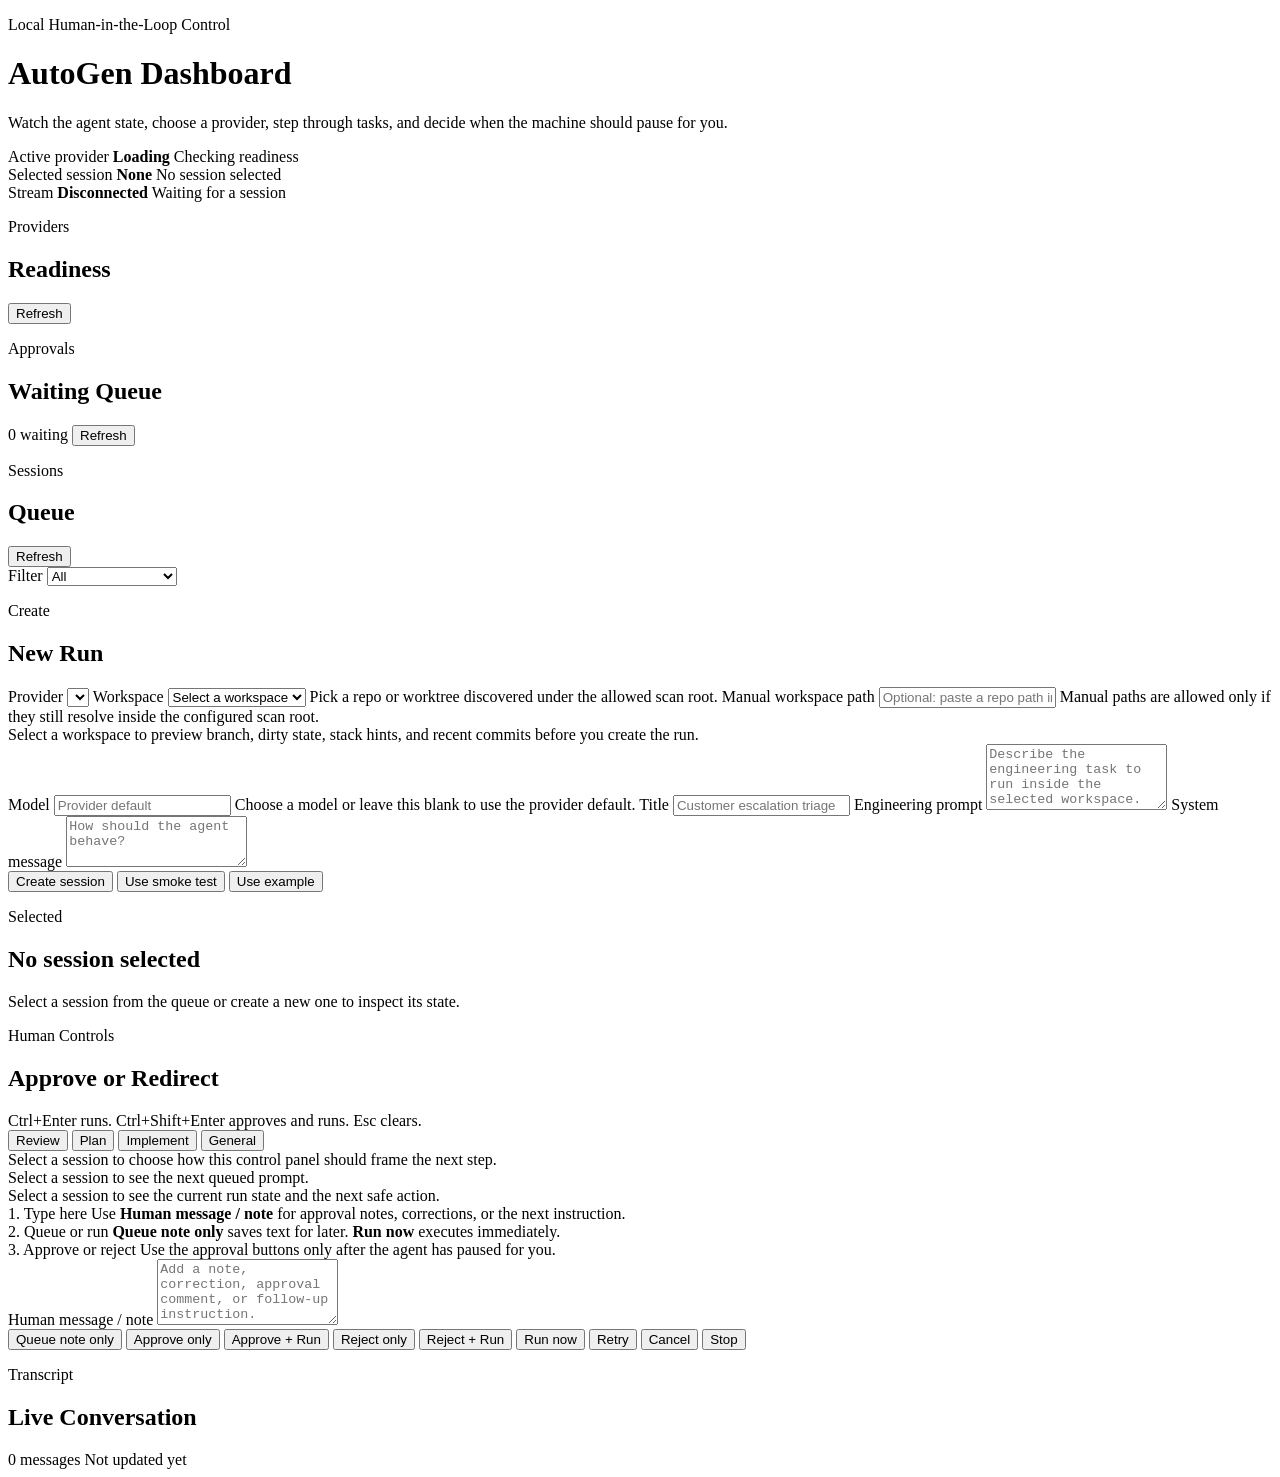
==== autogen_dashboard/static/index.html @ f6e51f0a "feat(01-01): require explicit workspace selection at run creation - enforce repo-root and task valid" ====
<!doctype html>
<html lang="en">
  <head>
    <meta charset="utf-8" />
    <meta name="viewport" content="width=device-width, initial-scale=1" />
    <meta name="color-scheme" content="light" />
    <title>AutoGen Dashboard</title>
    <link rel="stylesheet" href="/static/styles.css" />
  </head>
  <body>
    <div class="backdrop backdrop-a" aria-hidden="true"></div>
    <div class="backdrop backdrop-b" aria-hidden="true"></div>

    <header class="hero">
      <div class="hero-copy">
        <p class="eyebrow">Local Human-in-the-Loop Control</p>
        <h1>AutoGen Dashboard</h1>
        <p class="lede">
          Watch the agent state, choose a provider, step through tasks, and decide when the
          machine should pause for you.
        </p>
      </div>
      <div class="hero-meta">
        <div class="stat-card">
          <span class="stat-label">Active provider</span>
          <strong id="active-provider">Loading</strong>
          <span id="provider-detail" class="stat-subtle">Checking readiness</span>
        </div>
        <div class="stat-card">
          <span class="stat-label">Selected session</span>
          <strong id="selected-session-name">None</strong>
          <span id="selected-session-status" class="stat-subtle">No session selected</span>
        </div>
        <div class="stat-card">
          <span class="stat-label">Stream</span>
          <strong id="stream-status">Disconnected</strong>
          <span id="sync-status" class="stat-subtle">Waiting for a session</span>
        </div>
      </div>
    </header>

    <main class="shell">
      <aside class="rail">
        <section class="panel panel-compact">
          <div class="panel-head">
            <div>
              <p class="panel-kicker">Providers</p>
              <h2>Readiness</h2>
            </div>
            <button id="refresh-providers" class="ghost-button" type="button">Refresh</button>
          </div>
          <div id="provider-summary" class="summary-strip"></div>
          <div id="provider-list" class="provider-list"></div>
        </section>

        <section class="panel panel-compact">
          <div class="panel-head">
            <div>
              <p class="panel-kicker">Approvals</p>
              <h2>Waiting Queue</h2>
            </div>
            <div class="panel-inline-meta">
              <span id="approval-queue-count" class="tiny-chip">0 waiting</span>
              <button id="refresh-queue" class="ghost-button" type="button">Refresh</button>
            </div>
          </div>
          <div id="approval-queue" class="queue-list"></div>
        </section>

        <section class="panel panel-compact">
          <div class="panel-head">
            <div>
              <p class="panel-kicker">Sessions</p>
              <h2>Queue</h2>
            </div>
            <button id="refresh-sessions" class="ghost-button" type="button">Refresh</button>
          </div>
          <div class="list-toolbar">
            <label class="inline-label" for="session-filter">Filter</label>
            <select id="session-filter" class="input select">
              <option value="all">All</option>
              <option value="active">Active</option>
              <option value="waiting">Waiting for human</option>
              <option value="stopped">Stopped</option>
              <option value="error">Errors</option>
            </select>
          </div>
          <div id="session-list" class="session-list"></div>
        </section>

        <section class="panel panel-compact">
          <div class="panel-head">
            <div>
              <p class="panel-kicker">Create</p>
              <h2>New Run</h2>
            </div>
          </div>
          <form id="create-session-form" class="form-grid">
            <label>
              <span>Provider</span>
              <select id="create-provider" name="provider" class="input select" required></select>
            </label>
            <label>
              <span>Workspace</span>
              <select id="create-repo-root" name="repo_root" class="input select" required>
                <option value="">Select a workspace</option>
              </select>
              <span class="inline-help">
                Pick a repo or worktree discovered under the allowed scan root.
              </span>
            </label>
            <label class="wide">
              <span>Manual workspace path</span>
              <input
                id="create-manual-repo-root"
                name="manual_repo_root"
                class="input"
                type="text"
                placeholder="Optional: paste a repo path inside the scan root"
              />
              <span class="inline-help">
                Manual paths are allowed only if they still resolve inside the configured scan root.
              </span>
            </label>
            <section id="create-workspace-summary" class="workspace-summary-card" aria-live="polite">
              <div class="workspace-summary-empty">
                Select a workspace to preview branch, dirty state, stack hints, and recent commits before you create the run.
              </div>
            </section>
            <label>
              <span>Model</span>
              <input
                id="create-model"
                name="model"
                class="input"
                type="text"
                list="model-presets"
                placeholder="Provider default"
              />
              <span id="model-help" class="inline-help">
                Choose a model or leave this blank to use the provider default.
              </span>
            </label>
            <datalist id="model-presets"></datalist>
            <label>
              <span>Title</span>
              <input
                id="create-title"
                name="title"
                class="input"
                type="text"
                placeholder="Customer escalation triage"
              />
            </label>
            <label class="wide">
              <span>Engineering prompt</span>
              <textarea
                id="create-task"
                name="task"
                class="input textarea"
                rows="4"
                placeholder="Describe the engineering task to run inside the selected workspace."
                required
              ></textarea>
            </label>
            <label class="wide">
              <span>System message</span>
              <textarea
                id="create-system-message"
                name="system_message"
                class="input textarea"
                rows="3"
                placeholder="How should the agent behave?"
              ></textarea>
            </label>
            <div class="wide form-actions">
              <button class="primary-button" type="submit">Create session</button>
              <button id="seed-smoke-test" class="ghost-button" type="button">Use smoke test</button>
              <button id="seed-example" class="ghost-button" type="button">Use example</button>
            </div>
          </form>
        </section>
      </aside>

      <section class="workspace">
        <section class="panel panel-main panel-selected">
          <div class="panel-head">
            <div>
              <p class="panel-kicker">Selected</p>
              <h2 id="detail-title">No session selected</h2>
            </div>
            <div id="detail-badges" class="badge-row"></div>
          </div>
          <div id="pause-banner" class="pause-banner" hidden></div>
          <div id="detail-empty" class="empty-state">
            Select a session from the queue or create a new one to inspect its state.
          </div>
          <details id="detail-disclosure" class="detail-disclosure" hidden>
            <summary>Session details and repo context</summary>
            <div id="repo-context-banner" class="repo-context-banner" hidden></div>
            <div id="detail-meta" class="meta-grid"></div>
          </details>
        </section>

        <section class="panel panel-main control-panel">
          <div class="panel-head">
            <div>
              <p class="panel-kicker">Human Controls</p>
              <h2>Approve or Redirect</h2>
            </div>
            <span class="hint">Ctrl+Enter runs. Ctrl+Shift+Enter approves and runs. Esc clears.</span>
          </div>

          <div class="mode-strip">
            <div class="mode-row">
              <button class="mode-button" type="button" data-session-mode="review">Review</button>
              <button class="mode-button" type="button" data-session-mode="plan">Plan</button>
              <button class="mode-button" type="button" data-session-mode="implement">Implement</button>
              <button class="mode-button" type="button" data-session-mode="general">General</button>
            </div>
            <div id="session-mode-copy" class="mode-copy">
              Select a session to choose how this control panel should frame the next step.
            </div>
          </div>

          <div id="control-pending" class="pending-strip">
            Select a session to see the next queued prompt.
          </div>

          <div id="run-status-strip" class="run-status-strip">
            Select a session to see the current run state and the next safe action.
          </div>

          <div id="control-guide" class="control-guide">
            <div class="guide-step">
              <span class="guide-label">1. Type here</span>
              Use <strong>Human message / note</strong> for approval notes, corrections, or the next instruction.
            </div>
            <div class="guide-step">
              <span class="guide-label">2. Queue or run</span>
              <strong>Queue note only</strong> saves text for later. <strong>Run now</strong> executes immediately.
            </div>
            <div class="guide-step">
              <span class="guide-label">3. Approve or reject</span>
              Use the approval buttons only after the agent has paused for you.
            </div>
          </div>

          <div class="control-grid">
            <label class="wide">
              <span>Human message / note</span>
              <textarea
                id="human-message"
                class="input textarea"
                rows="4"
                placeholder="Add a note, correction, approval comment, or follow-up instruction."
              ></textarea>
            </label>

            <div class="action-row wide">
              <button id="send-message" class="primary-button" type="button">Queue note only</button>
              <button id="approve-session" class="action-button" type="button">Approve only</button>
              <button id="approve-run-session" class="action-button" type="button">Approve + Run</button>
              <button id="reject-session" class="action-button" type="button">Reject only</button>
              <button id="reject-run-session" class="action-button" type="button">Reject + Run</button>
              <button id="run-session" class="action-button" type="button">Run now</button>
              <button id="retry-session" class="action-button" type="button">Retry</button>
              <button id="cancel-session" class="danger-button" type="button">Cancel</button>
              <button id="stop-session" class="danger-button" type="button">Stop</button>
            </div>
          </div>
        </section>

        <section class="panel panel-main transcript-panel">
          <div class="panel-head">
            <div>
              <p class="panel-kicker">Transcript</p>
              <h2>Live Conversation</h2>
            </div>
            <div class="panel-inline-meta">
              <span id="message-count" class="tiny-chip">0 messages</span>
              <span id="last-updated" class="muted-text">Not updated yet</span>
            </div>
          </div>
          <div id="transcript" class="transcript"></div>
        </section>
      </section>
    </main>

    <div id="notice" class="notice" role="status" aria-live="polite"></div>
    <script src="/static/app.js"></script>
  </body>
</html>
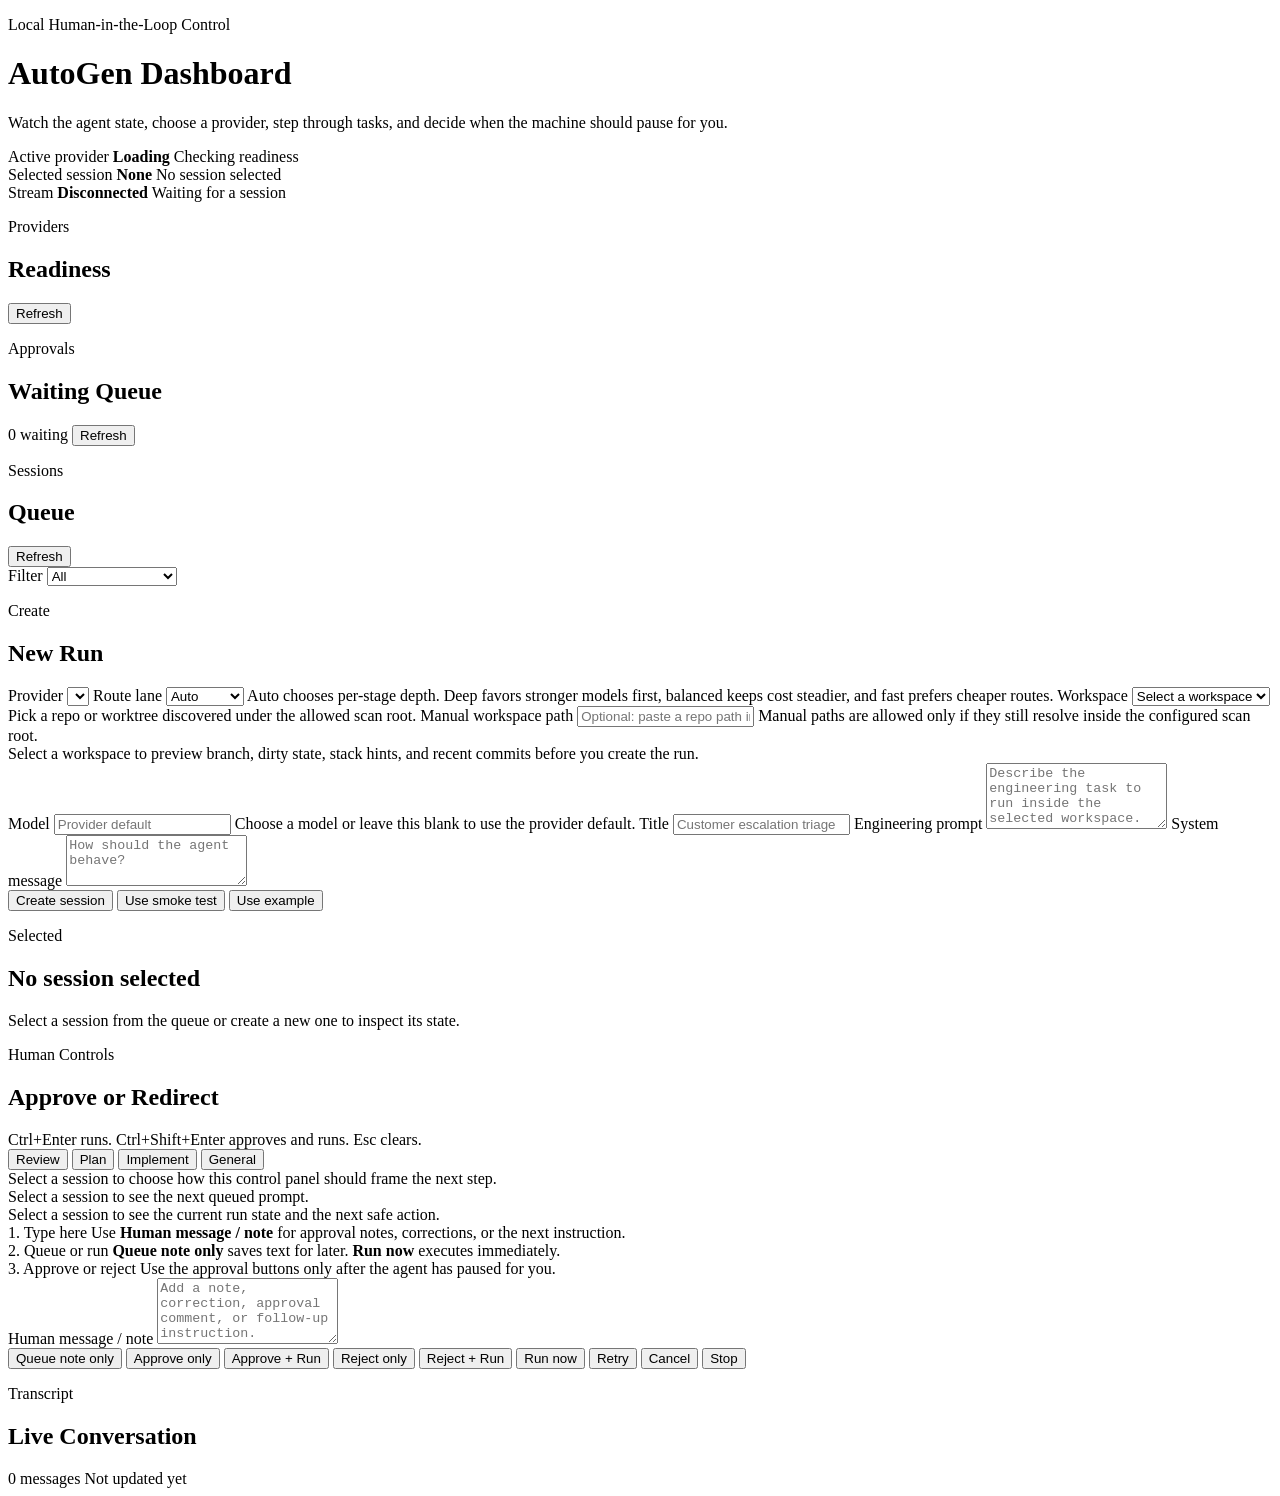
==== commit 4dcfa524: "feat(03-03): expose specialist routing visibility" ====
--- a/autogen_dashboard/static/index.html
+++ b/autogen_dashboard/static/index.html
@@ -101,6 +101,18 @@
               <select id="create-provider" name="provider" class="input select" required></select>
             </label>
             <label>
+              <span>Route lane</span>
+              <select id="create-route-lane" name="route_lane" class="input select">
+                <option value="auto">Auto</option>
+                <option value="deep">Deep</option>
+                <option value="balanced">Balanced</option>
+                <option value="fast">Fast</option>
+              </select>
+              <span class="inline-help">
+                Auto chooses per-stage depth. Deep favors stronger models first, balanced keeps cost steadier, and fast prefers cheaper routes.
+              </span>
+            </label>
+            <label>
               <span>Workspace</span>
               <select id="create-repo-root" name="repo_root" class="input select" required>
                 <option value="">Select a workspace</option>
@@ -192,6 +204,16 @@
             <div id="detail-badges" class="badge-row"></div>
           </div>
           <div id="pause-banner" class="pause-banner" hidden></div>
+          <section id="orchestration-panel" class="orchestration-panel" hidden>
+            <div class="operator-tabs" role="tablist" aria-label="Run views">
+              <button class="operator-tab active" id="operator-tab-overview" type="button" data-operator-tab="overview">Overview</button>
+              <button class="operator-tab" id="operator-tab-agents" type="button" data-operator-tab="agents">Agents</button>
+              <button class="operator-tab" id="operator-tab-routing" type="button" data-operator-tab="routing">Routing</button>
+              <button class="operator-tab" id="operator-tab-artifacts" type="button" data-operator-tab="artifacts">Artifacts/Traces</button>
+            </div>
+            <div id="operator-tab-content" class="operator-tab-content"></div>
+          </section>
+          <div id="workspace-warning" class="workspace-warning" hidden></div>
           <div id="detail-empty" class="empty-state">
             Select a session from the queue or create a new one to inspect its state.
           </div>
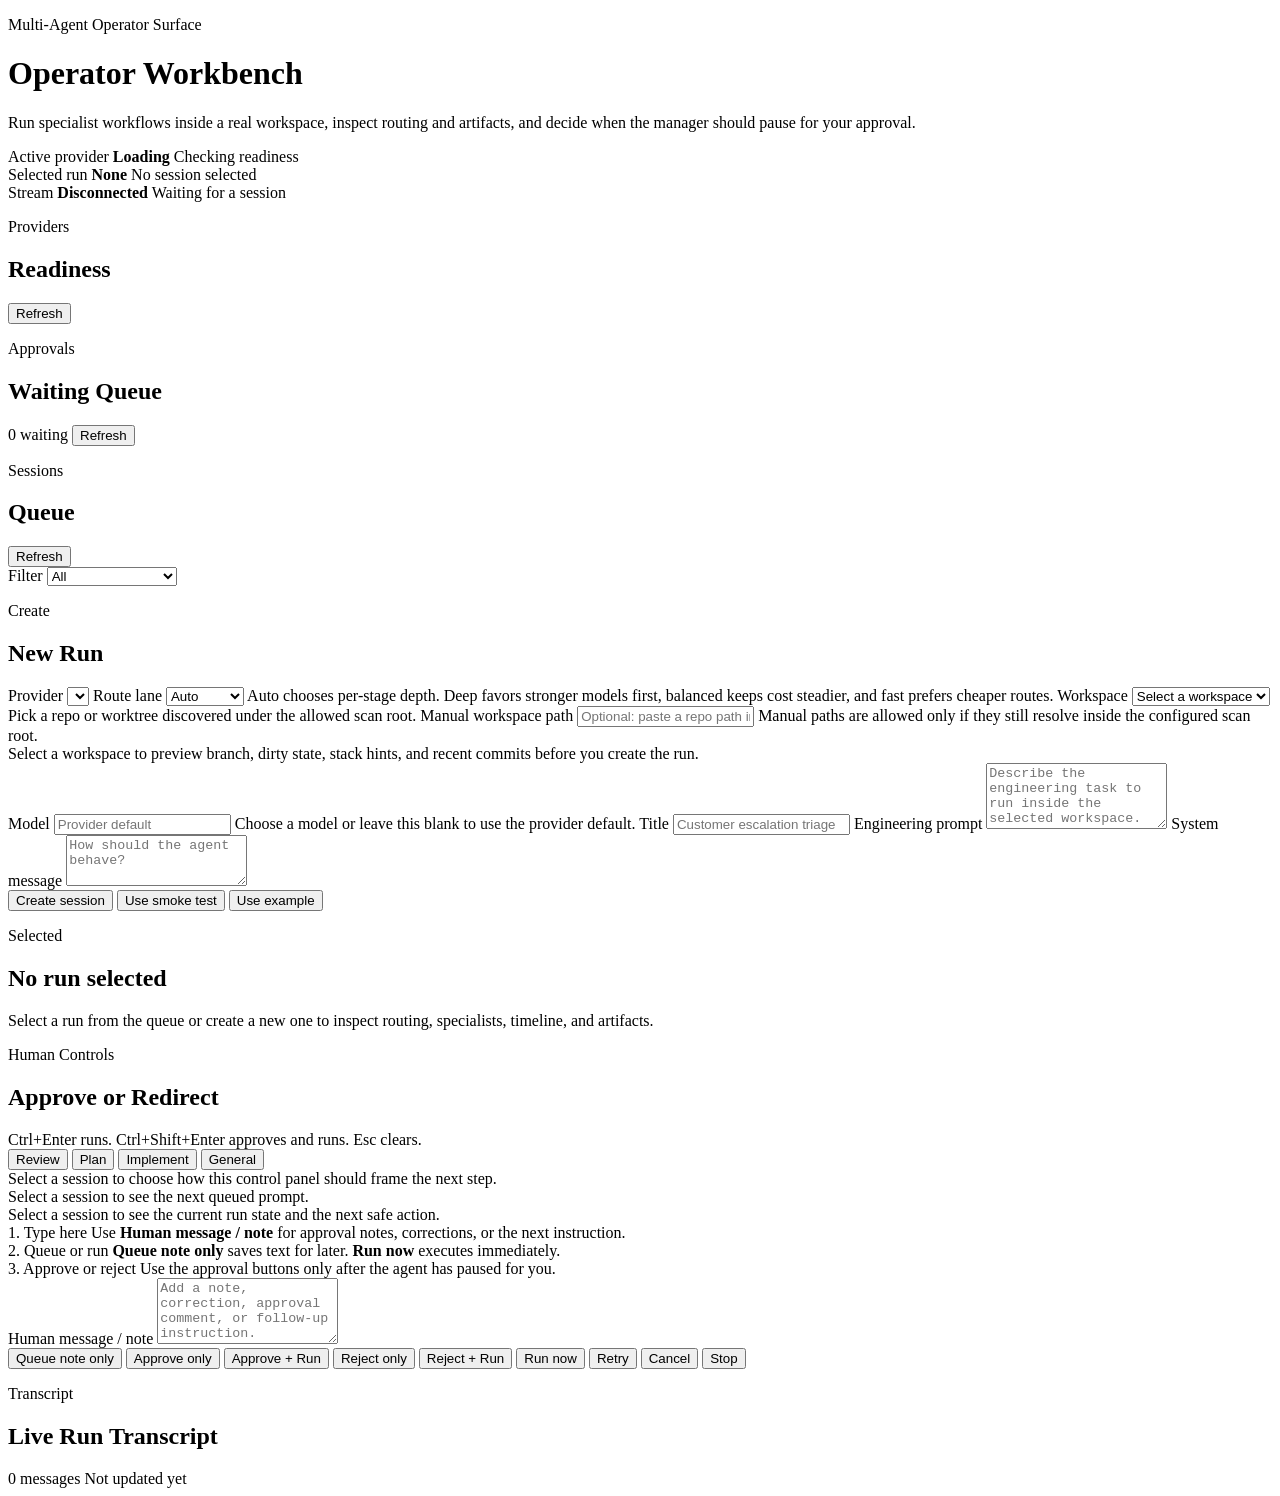
==== commit f36ae38e: "feat(05-01): redesign operator shell and message surfaces" ====
--- a/autogen_dashboard/static/index.html
+++ b/autogen_dashboard/static/index.html
@@ -4,7 +4,7 @@
     <meta charset="utf-8" />
     <meta name="viewport" content="width=device-width, initial-scale=1" />
     <meta name="color-scheme" content="light" />
-    <title>AutoGen Dashboard</title>
+    <title>Operator Workbench</title>
     <link rel="stylesheet" href="/static/styles.css" />
   </head>
   <body>
@@ -13,11 +13,11 @@
 
     <header class="hero">
       <div class="hero-copy">
-        <p class="eyebrow">Local Human-in-the-Loop Control</p>
-        <h1>AutoGen Dashboard</h1>
+        <p class="eyebrow">Multi-Agent Operator Surface</p>
+        <h1>Operator Workbench</h1>
         <p class="lede">
-          Watch the agent state, choose a provider, step through tasks, and decide when the
-          machine should pause for you.
+          Run specialist workflows inside a real workspace, inspect routing and artifacts, and
+          decide when the manager should pause for your approval.
         </p>
       </div>
       <div class="hero-meta">
@@ -27,7 +27,7 @@
           <span id="provider-detail" class="stat-subtle">Checking readiness</span>
         </div>
         <div class="stat-card">
-          <span class="stat-label">Selected session</span>
+          <span class="stat-label">Selected run</span>
           <strong id="selected-session-name">None</strong>
           <span id="selected-session-status" class="stat-subtle">No session selected</span>
         </div>
@@ -39,7 +39,7 @@
       </div>
     </header>
 
-    <main class="shell">
+    <main class="shell workspace-shell">
       <aside class="rail">
         <section class="panel panel-compact">
           <div class="panel-head">
@@ -199,26 +199,34 @@
           <div class="panel-head">
             <div>
               <p class="panel-kicker">Selected</p>
-              <h2 id="detail-title">No session selected</h2>
+              <h2 id="detail-title">No run selected</h2>
             </div>
             <div id="detail-badges" class="badge-row"></div>
           </div>
+          <section id="active-run-focus" class="active-run-focus" hidden>
+            <div id="active-route-strip" class="active-strip active-strip-route"></div>
+            <div id="active-stage-strip" class="active-strip active-strip-stage"></div>
+          </section>
           <div id="pause-banner" class="pause-banner" hidden></div>
           <section id="orchestration-panel" class="orchestration-panel" hidden>
             <div class="operator-tabs" role="tablist" aria-label="Run views">
               <button class="operator-tab active" id="operator-tab-overview" type="button" data-operator-tab="overview">Overview</button>
+              <button class="operator-tab" id="operator-tab-timeline" type="button" data-operator-tab="timeline">Timeline</button>
               <button class="operator-tab" id="operator-tab-agents" type="button" data-operator-tab="agents">Agents</button>
               <button class="operator-tab" id="operator-tab-routing" type="button" data-operator-tab="routing">Routing</button>
-              <button class="operator-tab" id="operator-tab-artifacts" type="button" data-operator-tab="artifacts">Artifacts/Traces</button>
-            </div>
+              <button class="operator-tab" id="operator-tab-artifacts" type="button" data-operator-tab="artifacts">Artifacts</button>
+            </div>
+            <p class="inline-help orchestration-note">
+              Overview now shows approval scope, changed files, validation results, and route context without opening raw artifacts first.
+            </p>
             <div id="operator-tab-content" class="operator-tab-content"></div>
           </section>
           <div id="workspace-warning" class="workspace-warning" hidden></div>
           <div id="detail-empty" class="empty-state">
-            Select a session from the queue or create a new one to inspect its state.
+            Select a run from the queue or create a new one to inspect routing, specialists, timeline, and artifacts.
           </div>
           <details id="detail-disclosure" class="detail-disclosure" hidden>
-            <summary>Session details and repo context</summary>
+            <summary>Run details and workspace context</summary>
             <div id="repo-context-banner" class="repo-context-banner" hidden></div>
             <div id="detail-meta" class="meta-grid"></div>
           </details>
@@ -297,7 +305,7 @@
           <div class="panel-head">
             <div>
               <p class="panel-kicker">Transcript</p>
-              <h2>Live Conversation</h2>
+              <h2>Live Run Transcript</h2>
             </div>
             <div class="panel-inline-meta">
               <span id="message-count" class="tiny-chip">0 messages</span>
